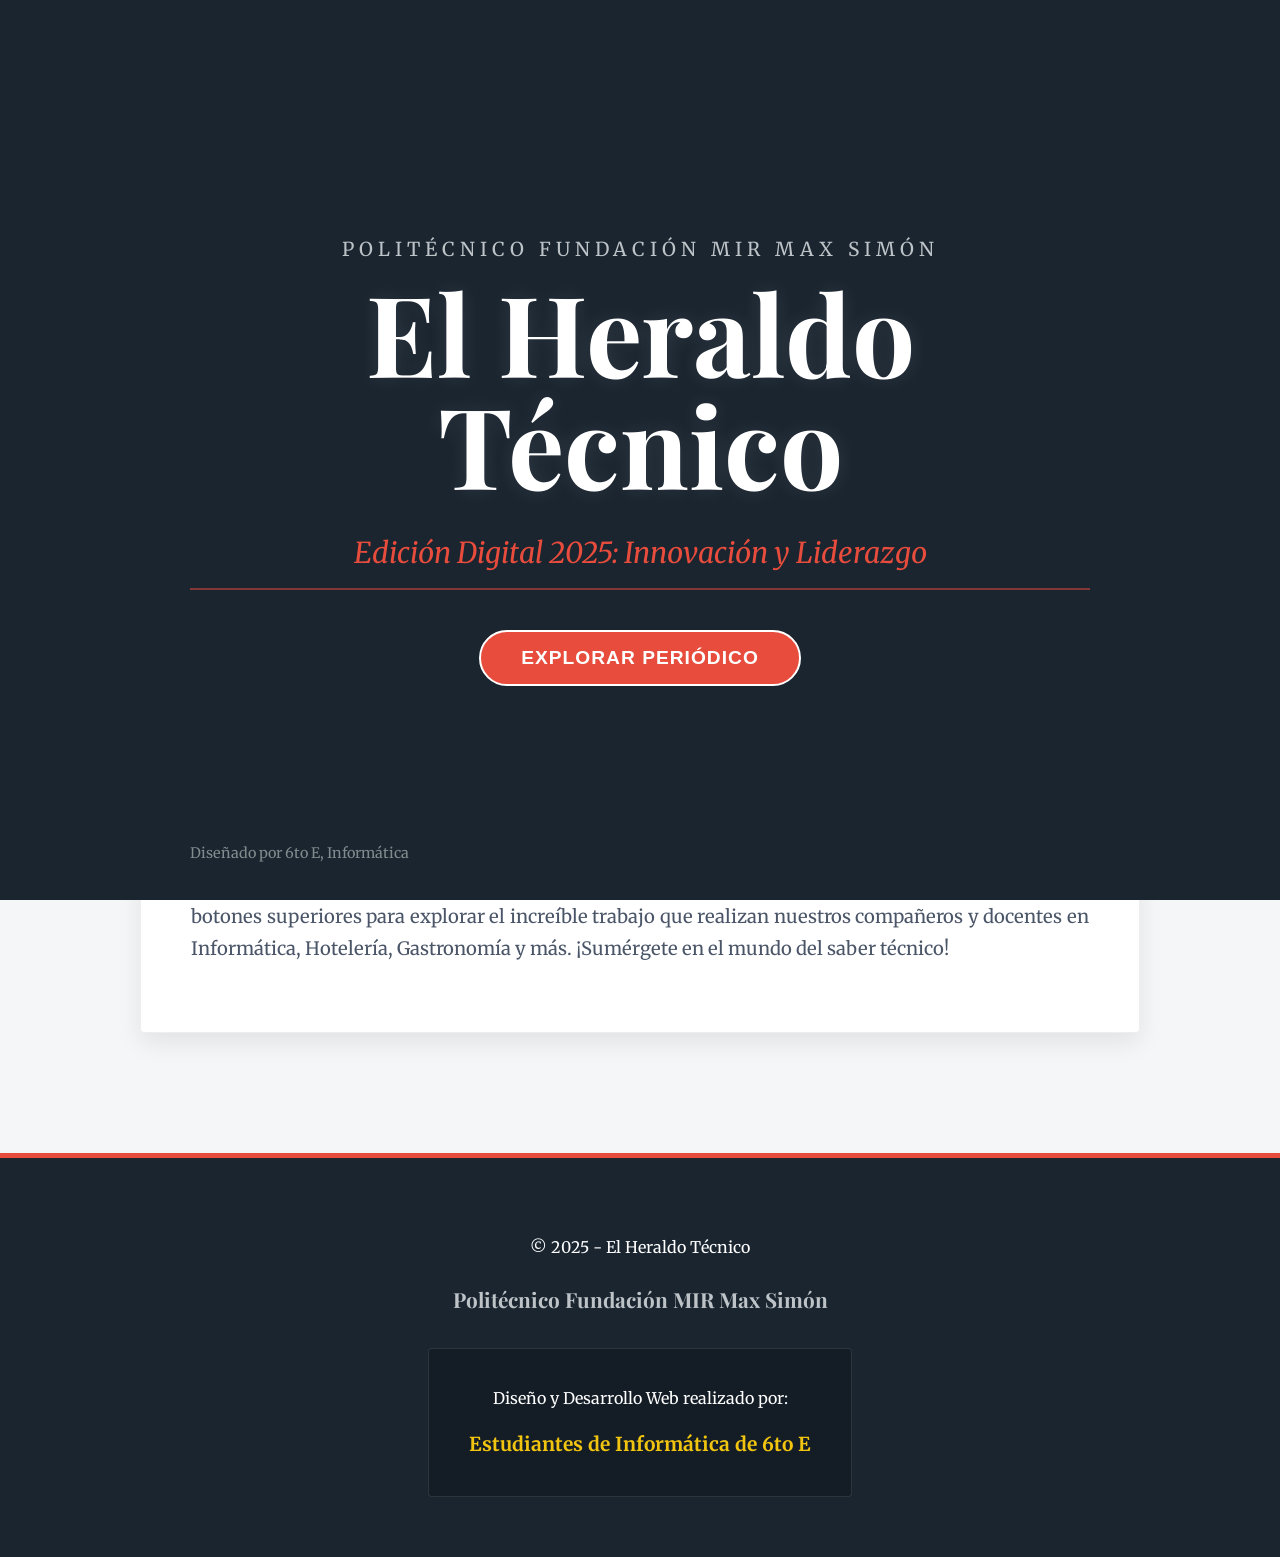
==== index.html @ fc4c885f "Add files via upload" ====
<!DOCTYPE html>
<html lang="es">
<head>
    <meta charset="UTF-8">
    <meta name="viewport" content="width=device-width, initial-scale=1.0">
    <title>El Heraldo Técnico - Politécnico Fundación MIR Max Simón</title>
    <link rel="stylesheet" href="style.css">
    <link href="https://fonts.googleapis.com/css2?family=Merriweather:wght@300;400;700&family=Playfair+Display:wght@400;700;900&display=swap" rel="stylesheet">
</head>
<body>

    <div id="splash-screen">
        <div class="splash-content">
            <p class="splash-pretitle">Politécnico Fundación MIR Max Simón</p>
            <h1 class="splash-title">El Heraldo Técnico</h1>
            <p class="splash-subtitle">Edición Digital 2025: Innovación y Liderazgo</p>
            <button id="enter-button" class="splash-button">Explorar Periódico</button>
            <p class="splash-footer">Diseñado por 6to E, Informática</p>
        </div>
    </div>

    <header class="main-header">
        <div class="header-top-line">
            <span>Edición Digital 2025</span>
            <span>Santo Domingo, R.D.</span>
        </div>
        <h1>El Heraldo Técnico</h1>
        <p class="sub-header">La Voz del Politécnico Fundación MIR Max Simón</p>
        <div class="header-bottom-line"></div>
    </header>

    <nav class="main-nav">
        <div class="nav-container">
            <button class="nav-button active" data-target="inicio">Inicio</button>
            <button class="nav-button" data-target="informatica">Informática</button>
            <button class="nav-button" data-target="hoteleria">Hotelería</button>
            <button class="nav-button" data-target="gastronomia">Gastronomía</button>
            <button class="nav-button" data-target="agropecuaria">Agropecuaria</button>
            <button class="nav-button" data-target="mecanica">Mecánica</button>
            <button class="nav-button" data-target="enfermeria">Enfermería</button>
            <button class="nav-button highlight" data-target="reportajes">Reportajes LE</button>
            <button class="nav-button highlight" data-target="pi-snake">Día Pi Snake 🐍</button>
            <button class="nav-button highlight" data-target="promo">Promo ASTHERM</button>
        </div>
    </nav>

    <main class="content-area">

        <section id="inicio" class="content-section active">
            <div class="hero-banner">
                <h2>Bienvenidos a la Nueva Era Digital</h2>
            </div>
            <article class="main-article">
                <div class="news-card">
                    <p class="lead-text">¡Les damos la más cordial bienvenida a "El Heraldo Técnico"! Este espacio digital nace con el propósito de informar, conectar y celebrar los logros de todas las áreas técnicas del <strong>Politécnico Fundación MIR Max Simón</strong>.</p>
                    <p>Aquí encontrarás las últimas noticias, proyectos innovadores y eventos destacados. Navega usando los botones superiores para explorar el increíble trabajo que realizan nuestros compañeros y docentes en Informática, Hotelería, Gastronomía y más. ¡Sumérgete en el mundo del saber técnico!</p>
                </div>
            </article>
        </section>

        <section id="informatica" class="content-section">
            <h2 class="section-title">💻 Informática: Innovación Académica</h2>
            <article class="news-card">
                <h3>Estudiantes de 6to lanzan Plataforma Revolucionaria de Horarios</h3>
                <p>Con gran orgullo, anunciamos el lanzamiento oficial de una innovadora plataforma web interactiva, desarrollada íntegramente por nuestros talentosos estudiantes de 6to año del área de Informática. Esta solución digital está diseñada para optimizar la gestión y selección de los 26 horarios disponibles para los niveles de 1ro a 6to de bachillerato.</p>
                
                <div class="highlight-box">
                    <p>La plataforma ofrece una interfaz intuitiva que permite a la comunidad educativa navegar, consultar y administrar eficientemente los diferentes esquemas horarios.</p>
                </div>

                <div class="qr-container">
                    <p><strong>¡Escanea para acceder!</strong></p>
                    <img src="QR horario.png" alt="Código QR para la plataforma de horarios">
                    <p><small>Acceso directo a la Web App</small></p>
                </div>
                <p class="author-note">Felicitamos a todos los involucrados por su dedicación y por llevar la innovación tecnológica al servicio de nuestra escuela.</p>
            </article>
        </section>

        <section id="hoteleria" class="content-section">
            <h2 class="section-title">🏨 Hotelería y Turismo</h2>
            <article class="news-card">
                <h3>Gran Alianza: Hotelería y Gastronomía Preparan Evento Conjunto</h3>
                <p>El área de Hotelería ha anunciado que estarán encabezando una importante actividad en colaboración con el departamento de Gastronomía. Este evento, diseñado para demostrar la excelencia en el servicio y el arte culinario, se llevará a cabo próximamente en las instalaciones de nuestro <strong>Politécnico Fundación MIR Max Simón</strong>.</p>
                <p>Los estudiantes de Hotelería se encargarán de todo el protocolo, montaje y servicio de mesa, aplicando los estándares internacionales aprendidos en clase, mientras que sus compañeros de Gastronomía elaborarán el menú. Esta sinergia entre áreas técnicas promete ser una experiencia inolvidable.</p>
            </article>
        </section>

        <section id="gastronomia" class="content-section">
            <h2 class="section-title">🍲 Gastronomía</h2>
            <article class="news-card">
                <h3>Festival de Sabores: Un Viaje por la Cocina Criolla</h3>
                <p>El área de Gastronomía cerró el mes con su aclamado "Festival de Sabores". Los estudiantes presentaron una degustación de platos criollos con técnicas de alta cocina. El evento fue un éxito rotundo, con la asistencia de padres, personal docente e invitados especiales de la industria restaurantera.</p>
            </article>
        </section>

        <section id="agropecuaria" class="content-section">
            <h2 class="section-title">🚜 Agropecuaria</h2>
            <article class="news-card">
                <h3>Proyecto de Siembra Sostenible: El Hoyo de 16 Pies</h3>
                <p>Hace unas semanas, los estudiantes de Agropecuaria, bajo la guía del maestro Rodolfo, se embarcaron en un ambicioso proyecto de siembra. La iniciativa consistió en la excavación de un hoyo de unos impresionantes 16 pies de profundidad destinado a la siembra de guineos.</p>
                <p>Este método busca optimizar el uso del suelo y los nutrientes. Los estudiantes aportaron cepas de plátano y una gran cantidad de residuos orgánicos, que servirán como fertilizante natural de alta calidad. Esta técnica promueve el reciclaje de materia orgánica y asegura alimentos más saludables.</p>
                
                <div class="video-gallery" style="margin-top: 30px;">
                    <h4>🎥 Trabajo en Campo</h4>
                    <div class="video-grid" style="grid-template-columns: 1fr;">
                        <div class="video-item">
                            <p>Proceso de Excavación y Preparación</p>
                            <video src="agro.mp4" controls preload="metadata"></video>
                        </div>
                    </div>
                </div>
            </article>
        </section>

        <section id="mecanica" class="content-section">
            <h2 class="section-title">🔧 Mecánica Automotriz</h2>
            <article class="news-card">
                <h3>Taller Práctico: Reparación y Encendido de Motor de Camioneta</h3>
                <p class="lead-text">Los estudiantes del área de Mecánica Automotriz recibieron una instrucción práctica intensiva sobre la **reparación y el encendido** de un motor de camioneta. Esta actividad fundamental se llevó a cabo bajo la dirección del **Maestro Daniel**, el maestro oficial del área de Mecánica.</p>
                <p>La clase se centró en el diagnóstico de fallas, el proceso de desmontaje de componentes clave y, finalmente, el reensamblaje y la puesta en marcha del motor. Esta experiencia en un vehículo real proporciona a los alumnos habilidades esenciales y conocimientos directos que complementan su formación técnica.</p>
            </article>
            <article class="news-card" style="margin-top: 30px;">
                <h3>Proyecto "Go-Kart Eléctrico": Innovación en Marcha</h3>
                <p>El equipo de Mecánica también sigue trabajando en el emocionante proyecto de la conversión de un chasis de go-kart tradicional a un vehículo 100% eléctrico, preparándose para la próxima feria de ciencias.</p>
            </article>
        </section>

        <section id="enfermeria" class="content-section">
            <h2 class="section-title">🩺 Enfermería: Tecnología y Salud</h2>
            <article class="news-card">
                <h3>Llegan Nuevos Equipos Médicos al Politécnico</h3>
                <p>El <strong>Politécnico Fundación MIR Max Simón</strong> continúa a la vanguardia en educación técnica. Hace apenas dos semanas, nuestra institución recibió un importante lote de nuevos equipos médicos destinados al laboratorio de Enfermería. Esta adquisición representa un salto de calidad significativo para las prácticas clínicas de los estudiantes.</p>
                <p>Entre los nuevos insumos se destacan simuladores de pacientes de última generación, instrumental quirúrgico renovado y dispositivos de monitoreo digital. "Contar con esta tecnología nos permite simular escenarios reales de emergencia", expresaron docentes del área.</p>
            </article>
        </section>

        <section id="reportajes" class="content-section">
            <h2 class="section-title">✍️ Reportajes Especiales y Proyectos LE</h2>
            
            <p class="lead-text" style="text-align: center; margin-bottom: 40px; color: var(--accent-color);">
                Esta sección de reportajes y proyectos fue dirigida por la **Maestra Viviana Aponte** para el área de Lengua Española.
            </p>

            <div class="grid-container">
                <article class="reportaje-card">
                    <span class="tag">6TO - Ciberseguridad</span>
                    <h3>El cibercrimen en RD: Amenaza invisible</h3>
                    <p class="meta">Por: Samuel Ernesto Rosario Guerrero | 6to E</p>
                    <a href="reportaje samuel.pdf" target="_blank" class="pdf-link-btn">Ver Reportaje Completo (PDF)</a>
                    <p>Cada día más dominicanos son víctimas de ataques digitales que vulneran su privacidad y sus finanzas. En una madrugada cualquiera, los servidores de una empresa financiera fueron atacados...</p>
                </article>

                <article class="reportaje-card">
                    <span class="tag">6TO - Sociedad</span>
                    <h3>Riesgos del Internet en República Dominicana</h3>
                    <p class="meta">Por: Jery Ismael Caba N. | 6to E Info</p>
                    <a href="reportaje Jery.pdf" target="_blank" class="pdf-link-btn">Ver Reportaje Completo (PDF)</a>
                    <p>El uso del internet en el país ha crecido, y con él, los riesgos. El cibercrimen consiste en delitos cometidos a través de redes, como el robo de contraseñas o estafas...</p>
                </article>

                <article class="reportaje-card">
                    <span class="tag">6TO - Actualidad</span>
                    <h3>Amenaza Invisible que Crece Cada Día</h3>
                    <p class="meta">Por: Aran Alejandro Peñuelas Peñaloza | 6to E</p>
                    <a href="reportaje Aran.pdf" target="_blank" class="pdf-link-btn">Ver Reportaje Completo (PDF)</a>
                    <p>En los últimos años, hemos experimentado un crecimiento acelerado en el uso de tecnologías. Sin embargo, este avance ha traído un aumento alarmante del cibercrimen...</p>
                </article>

                <article class="reportaje-card">
                    <span class="tag">6TO - Tecnología</span>
                    <h3>El Cibercrimen: Una Amenaza Global</h3>
                    <p class="meta">Por: Reybel G. Beras Rodriguez | 6to E Info</p>
                    <a href="reportaje Reybel.pdf" target="_blank" class="pdf-link-btn">Ver Reportaje Completo (PDF)</a>
                    <p>El cibercrimen es una de las amenazas más grandes de la era digital. Abarca actividades ilegales como robos de datos y fraudes financieros...</p>
                </article>
            </div>

            <article class="news-card reportaje-section-card" style="margin-top: 50px;">
                <span class="tag" style="background-color: var(--accent-color);">4TO SECUNDARIA - ALFABETIZACIÓN DIGITAL</span>
                <h3>¡4to de Secundaria Toma el Escenario con Instructivos para usar Apps!</h3>
                <p class="meta" style="border-bottom: 1px solid #ddd; padding-bottom: 15px;">Cierre de secuencia didáctica | Noviembre 2025</p>
                
                <p class="lead-text">Los talentosos alumnos de 4to de Secundaria han puesto el listón muy alto con la presentación de sus innovadores **Instructivos Digitales**, una actividad que sirvió como brillante cierre de la primera secuencia didáctica del año escolar. Esta exhibición, realizada a finales de octubre, transformó la teoría en práctica al desafiar a los estudiantes a convertirse en expertos y comunicadores digitales.</p>

                <div class="highlight-box">
                    <p><strong>Creatividad y Competencia Comunicativa en Pleno Esplendor.</strong> El proyecto, denominado "¡De Alumnos para el Mundo Digital!", destacó por la gran creatividad en el uso de formatos y el lenguaje fresco y accesible de los jóvenes.</p>
                </div>

                <p>La iniciativa ha generado gran entusiasmo en la comunidad educativa, consolidando a nuestros alumnos de 4to como futuros innovadores y líderes en la alfabetización digital, dejando claro que el aprendizaje en el aula tiene un impacto directo y práctico en el mundo conectado de hoy.</p>

                <div class="image-gallery">
                    <h4>📸 Evidencia Gráfica del Proyecto</h4>
                    <div class="gallery-grid">
                        <img src="lengua española 1.jpg" alt="Estudiantes de 4to de Secundaria presentando sus instructivos digitales de aplicaciones." class="gallery-image">
                        <img src="lengua española 2.jpg" alt="Detalle de las exposiciones de los alumnos de 4to de Secundaria." class="gallery-image">
                    </div>
                </div>
            </article>

        </section>

        <section id="pi-snake" class="content-section">
            <h2 class="section-title">🐍 Día Especial: La Serpiente de Pi</h2>
            <article class="news-card">
                <h3>¡Celebramos el Conocimiento Matemático con Diversión!</h3>
                <p class="lead-text">Esta sección está dedicada al famoso juego "Pi Snake", una actividad que fusiona la diversión clásica de la serpiente con el desafío de la constante matemática Pi (π).</p>

                <div class="highlight-box">
                    <p>El juego **Pi Snake** fue creado y desarrollado por los estudiantes de **6to E de Informática** el año pasado, cuando cursaban **5to E**. Lo presentaron como proyecto especial para la celebración del **Día del Pi (3.14)**, bajo la guía del **Maestro Ángel Donays**.</p>
                </div>
                
                <div style="text-align: center; margin-top: 30px;">
                    <a href="Snake.pi.html" class="pi-snake-launch-btn">
                        Jugar Pi Snake Ahora 🕹️
                    </a>
                    <p><small>Haz click para ir a la pantalla del juego.</small></p>
                </div>
            </article>
        </section>


        <section id="promo" class="content-section">
            <h2 class="section-title">🎓 Promo ASTHERM 2025-2026</h2>
            <article class="news-card promo-card">
                <div class="promo-header">
                    <h3>¡Lanzamiento Oficial!</h3>
                    <p>Viernes 7 de noviembre</p>
                </div>
                
                <p>El <strong>Politécnico Fundación MIR Max Simón</strong> vibró con el espectacular lanzamiento de la promoción 2025-2026, bautizada con el nombre de <strong>ASTHERM</strong>. Fue un evento inolvidable donde todos los estudiantes de sexto grado unieron fuerzas.</p>
                
                <div class="dato-curioso">
                    <strong>💡 Dato Curioso:</strong> El nombre "ASTHERM" es un homenaje a la querida maestra Esther. Las letras 'STHER' dentro del nombre pertenecen a ella.
                </div>
                
                <div class="video-gallery">
                    <h4>🎥 Galería del Evento</h4>
                    <div class="video-grid">
                        <div class="video-item">
                            <p>Coreografía Grupal</p>
                            <video src="Promo video 1.mp4" controls preload="metadata"></video>
                        </div>
                        <div class="video-item">
                            <p>Presentación en Tarima</p>
                            <video src="video promo 2.mp4" controls preload="metadata"></video>
                        </div>
                        <div class="video-item">
                            <p>Show de Apertura</p>
                            <video src="video promo 3.mp4" controls preload="metadata"></video>
                        </div>
                    </div>
                </div>
            </article>
        </section>

    </main>

    <footer class="main-footer">
        <div class="footer-content">
            <p>&copy; 2025 - El Heraldo Técnico</p>
            <p class="school-name">Politécnico Fundación MIR Max Simón</p>
            <div class="credits-box">
                <p>Diseño y Desarrollo Web realizado por:</p>
                <p><strong>Estudiantes de Informática de 6to E</strong></p>
            </div>
        </div>
    </footer>

    <script src="script.js"></script>
</body>
</html>
---- style.css ----
/* --- VARIABLES DE DISEÑO --- */
:root {
    --primary-color: #1a2530; /* Azul oscuro académico (Fondo Nav) */
    --hover-color: #e74c3c;   /* Rojo Vibrante para el Hover y Botones PDF */
    --accent-color: #c0392b;  /* Rojo ladrillo elegante (Bordes/Detalles) */
    --bg-color: #f4f6f7;      /* Gris muy claro (neutro) */
    --paper-color: #ffffff;   /* Blanco puro para las cartas */
    --text-color: #2c3e50;    /* Gris oscuro para texto */
    --font-title: 'Playfair Display', serif;
    --font-body: 'Merriweather', serif;
}

/* --- ESTILOS GENERALES --- */
body {
    font-family: var(--font-body);
    background-color: var(--bg-color);
    color: var(--text-color);
    margin: 0;
    padding: 0;
    line-height: 1.7;
    overflow-x: hidden; 
}

/* ========================================= */
/* --- SPLASH SCREEN --- */
/* ========================================= */
#splash-screen {
    position: fixed;
    top: 0;
    left: 0;
    width: 100%;
    height: 100%;
    background-color: var(--primary-color); 
    color: white;
    z-index: 9999; 
    display: flex;
    justify-content: center;
    align-items: center;
    text-align: center;
    opacity: 1;
    transition: opacity 0.8s ease-in-out; 
}

.splash-content {
    animation: fadeScaleIn 1.5s cubic-bezier(0.25, 0.46, 0.45, 0.94) both;
    padding: 20px;
    max-width: 900px;
}

.splash-pretitle {
    font-size: 1.2em;
    letter-spacing: 5px;
    text-transform: uppercase;
    color: #bdc3c7; 
    margin-bottom: 5px;
}

.splash-title {
    font-family: var(--font-title);
    font-size: 7em; 
    margin: 10px 0;
    line-height: 1;
    text-shadow: 0 0 20px rgba(255, 255, 255, 0.1);
}

.splash-subtitle {
    font-family: var(--font-body);
    font-size: 1.8em;
    font-style: italic;
    color: var(--hover-color); 
    margin-bottom: 40px;
    border-bottom: 2px solid rgba(231, 76, 60, 0.5);
    padding-bottom: 10px;
}

.splash-button {
    background-color: var(--hover-color);
    color: white;
    border: 2px solid white;
    padding: 15px 40px;
    font-size: 1.2em;
    font-weight: bold;
    text-transform: uppercase;
    cursor: pointer;
    border-radius: 50px; 
    transition: all 0.4s ease;
    letter-spacing: 1px;
}

.splash-button:hover {
    background-color: white;
    color: var(--primary-color);
    border-color: var(--hover-color);
    transform: translateY(-5px) scale(1.05);
    box-shadow: 0 10px 20px rgba(0,0,0,0.5);
}

.splash-footer {
    position: absolute;
    bottom: 20px;
    font-size: 0.9em;
    color: #7f8c8d;
}
/* ========================================= */
/* --- FIN SPLASH SCREEN --- */
/* ========================================= */


/* --- ENCABEZADO TIPO PERIÓDICO --- */
.main-header {
    background-color: var(--paper-color);
    text-align: center;
    padding: 40px 20px 20px;
    border-bottom: 1px solid #d5d8dc;
    box-shadow: 0 2px 10px rgba(0,0,0,0.05);
    position: relative;
    z-index: 10;
}

.header-top-line {
    font-family: sans-serif;
    font-size: 0.85em;
    color: #7f8c8d;
    text-transform: uppercase;
    letter-spacing: 2px;
    border-bottom: 1px solid #eee;
    padding-bottom: 10px;
    margin-bottom: 20px;
    display: flex;
    justify-content: space-between;
    max-width: 900px;
    margin-left: auto;
    margin-right: auto;
}

.main-header h1 {
    font-family: var(--font-title);
    font-size: 4.5em;
    margin: 0;
    color: var(--primary-color);
    line-height: 1;
    text-transform: uppercase;
    letter-spacing: -1px;
}

.sub-header {
    font-style: italic;
    color: #555;
    margin-top: 10px;
    font-size: 1.2em;
}

.header-bottom-line {
    margin-top: 20px;
    border-bottom: 4px double var(--primary-color);
    max-width: 1000px;
    margin-left: auto;
    margin-right: auto;
}

/* --- NAVEGACIÓN MEJORADA (Hover de alta calidad) --- */
.main-nav {
    background-color: var(--primary-color);
    position: sticky;
    top: 0;
    z-index: 100;
    box-shadow: 0 4px 15px rgba(0,0,0,0.3);
}

.nav-container {
    display: flex;
    justify-content: center;
    flex-wrap: wrap;
    max-width: 1200px;
    margin: 0 auto;
}

/* Botones con Nueva Animación */
.nav-button {
    background: none;
    border: none;
    color: #ecf0f1;
    padding: 15px 20px;
    font-family: sans-serif;
    font-weight: 600;
    font-size: 0.95em;
    text-transform: uppercase;
    cursor: pointer;
    text-decoration: none; 
    display: flex; 
    align-items: center; 
    transition: all 0.4s cubic-bezier(0.175, 0.885, 0.32, 1.275);
    position: relative;
}

/* Efecto HOVER (Cuando pasas el mouse) */
.nav-button:hover {
    background-color: var(--hover-color); 
    color: #fff;
    transform: translateY(-3px) scale(1.05); 
    box-shadow: 0 5px 15px rgba(231, 76, 60, 0.4); 
    z-index: 2;
}

/* Estado Activo */
.nav-button.active {
    background-color: rgba(255, 255, 255, 0.15);
    border-bottom: 3px solid var(--hover-color);
}

.nav-button.highlight {
    background-color: var(--accent-color);
}
.nav-button.highlight:hover {
    background-color: #ff5733; 
}

/* Botón de Lanzamiento del Juego dentro de la sección Pi Snake */
.pi-snake-launch-btn {
    display: inline-block;
    padding: 15px 30px;
    background-color: #2ecc71; /* Verde esmeralda */
    color: white;
    font-weight: bold;
    font-size: 1.5em;
    text-decoration: none;
    border-radius: 50px;
    transition: all 0.3s ease;
    box-shadow: 0 8px 15px rgba(46, 204, 113, 0.4);
    text-transform: uppercase;
}
.pi-snake-launch-btn:hover {
    background-color: #27ae60;
    transform: translateY(-3px) scale(1.02);
    box-shadow: 0 12px 20px rgba(46, 204, 113, 0.6);
}


/* --- CONTENIDO PRINCIPAL Y TRANSICIONES --- */
.content-area {
    max-width: 1000px;
    margin: 40px auto;
    padding: 0 20px;
    min-height: 60vh;
    overflow: hidden; 
}

.content-section {
    display: none;
}

.content-section.active {
    display: block;
}

/* ANIMACIÓN 1: El Título entra desde la izquierda */
@keyframes slideInLeft {
    from { 
        opacity: 0; 
        transform: translateX(-50px); 
    }
    to { 
        opacity: 1; 
        transform: translateX(0); 
    }
}
.content-section.active h2 {
    animation: slideInLeft 0.8s cubic-bezier(0.23, 1, 0.32, 1) both;
}

/* ANIMACIÓN 2: La tarjeta entra desde abajo con rebote y blur */
@keyframes slideInUpBlur {
    from { 
        opacity: 0; 
        transform: translateY(40px) scale(0.98);
        filter: blur(5px); 
    }
    to { 
        opacity: 1; 
        transform: translateY(0) scale(1);
        filter: blur(0); 
    }
}
.content-section.active article, 
.content-section.active .grid-container {
    animation: slideInUpBlur 0.8s cubic-bezier(0.23, 1, 0.32, 1) 0.2s both; /* 0.2s de retraso */
}

/* Hero Banner (Solo Inicio) */
@keyframes fadeInScale {
    from { opacity: 0; transform: scale(0.95); }
    to { opacity: 1; transform: scale(1); }
}
.hero-banner {
    background: linear-gradient(rgba(26, 37, 48, 0.8), rgba(26, 37, 48, 0.8)), url('https://images.unsplash.com/photo-1523050854058-8df90110c9f1?ixlib=rb-1.2.1&auto=format&fit=crop&w=1350&q=80');
    background-size: cover;
    background-position: center;
    color: white;
    padding: 80px 20px;
    text-align: center;
    border-radius: 8px;
    margin-bottom: 30px;
    box-shadow: 0 15px 30px rgba(0,0,0,0.3);
    animation: fadeInScale 1s ease-out both;
}

.hero-banner h2 {
    font-family: var(--font-title);
    font-size: 3.5em;
    margin: 0;
    text-shadow: 2px 2px 4px rgba(0,0,0,0.5);
}

/* Títulos de Sección */
.section-title {
    font-family: var(--font-title);
    font-size: 2.8em;
    color: var(--primary-color);
    border-left: 6px solid var(--hover-color);
    padding-left: 20px;
    margin-bottom: 30px;
}

/* --- TARJETAS DE NOTICIAS --- */
.news-card {
    background-color: var(--paper-color);
    padding: 50px;
    border-radius: 4px;
    box-shadow: 0 10px 25px rgba(0,0,0,0.08); 
    border: 1px solid #eee;
    margin-bottom: 40px;
    transition: transform 0.3s ease;
}

.news-card:hover {
    transform: translateY(-2px); 
}

.news-card h3 {
    font-family: var(--font-title);
    font-size: 2.2em;
    margin-top: 0;
    color: #2c3e50;
}

.news-card p {
    text-align: justify;
    font-size: 1.15em;
    color: #4a5568;
}
.news-card p.lead-text {
    font-size: 1.25em;
    font-weight: 700;
    color: var(--primary-color);
}

/* Cajas destacadas */
.highlight-box {
    background-color: #fdf2e9; 
    border-left: 4px solid var(--hover-color);
    padding: 20px;
    margin: 25px 0;
    font-style: italic;
    font-size: 1.1em;
}

/* QR Container */
.qr-container {
    text-align: center;
    background: #fff;
    border: 2px dashed var(--primary-color);
    padding: 20px;
    max-width: 300px;
    margin: 30px auto;
    border-radius: 10px;
    transition: transform 0.3s;
}
.qr-container:hover {
    transform: scale(1.02);
}
.qr-container img {
    max-width: 100%;
    height: auto;
}

/* --- ESTILOS PARA REPORTAJES (GRID) --- */
.grid-container {
    display: grid;
    grid-template-columns: repeat(auto-fit, minmax(300px, 1fr));
    gap: 30px;
}

.reportaje-card {
    background: var(--paper-color);
    padding: 30px;
    border-top: 5px solid var(--hover-color);
    box-shadow: 0 5px 15px rgba(0,0,0,0.05);
    transition: all 0.3s cubic-bezier(0.25, 0.8, 0.25, 1);
    border-radius: 4px;
}

.reportaje-card:hover {
    transform: translateY(-10px); 
    box-shadow: 0 15px 30px rgba(0,0,0,0.15);
}

.tag {
    background-color: var(--primary-color);
    color: #fff;
    padding: 5px 10px;
    font-size: 0.7em;
    text-transform: uppercase;
    font-weight: bold;
    border-radius: 3px;
    letter-spacing: 1px;
}

.reportaje-card h3 {
    font-family: var(--font-title);
    margin: 20px 0 10px;
    font-size: 1.5em;
    line-height: 1.3;
}

.meta {
    font-size: 0.9em;
    color: #7f8c8d;
    font-style: italic;
    margin-bottom: 5px; 
    padding-bottom: 0;
}

/* Botón/Enlace de PDF */
.pdf-link-btn {
    display: block; 
    text-align: center;
    text-decoration: none; 
    background-color: var(--hover-color); 
    color: white;
    padding: 12px 15px;
    margin-top: 15px;
    margin-bottom: 15px;
    border-radius: 4px;
    font-weight: bold;
    text-transform: uppercase;
    font-size: 0.85em;
    letter-spacing: 0.5px;
    transition: all 0.3s ease-in-out;
    box-shadow: 0 4px 6px rgba(0, 0, 0, 0.1);
}

.pdf-link-btn:hover {
    background-color: #ff5733; 
    transform: translateY(-2px) scale(1.01);
    box-shadow: 0 6px 12px rgba(231, 76, 60, 0.5); 
}


.read-more-btn {
    display: none; 
}

/* --- GALERÍA DE IMÁGENES DENTRO DEL ARTÍCULO (4TO SECUNDARIA) --- */
.image-gallery {
    margin-top: 40px;
    border-top: 1px solid #ddd;
    padding-top: 20px;
}
.image-gallery h4 {
    font-family: var(--font-title);
    font-size: 1.8em;
    margin-bottom: 20px;
}
.gallery-grid {
    display: grid;
    grid-template-columns: repeat(auto-fit, minmax(min(100%, 250px), 1fr));
    gap: 20px;
}
.gallery-image {
    width: 100%;
    height: auto;
    border-radius: 4px;
    box-shadow: 0 4px 8px rgba(0, 0, 0, 0.1);
    transition: transform 0.3s ease;
    object-fit: cover; 
}
.gallery-image:hover {
    transform: scale(1.05);
}


/* --- ESTILOS PARA LA PROMO --- */
.promo-card {
    border-top: 5px solid #f1c40f; 
}

.promo-header {
    text-align: center;
    margin-bottom: 30px;
    background: #f9f9f9;
    padding: 20px;
    border-radius: 8px;
}

.dato-curioso {
    background-color: #fff9c4;
    padding: 20px;
    border-left: 5px solid #fbc02d;
    border-radius: 0 8px 8px 0;
    margin: 20px 0;
    color: #5d4037;
}

/* Video Styles */
.video-gallery {
    margin-top: 40px;
    border-top: 1px solid #ddd;
    padding-top: 20px;
}
.video-gallery h4 {
    font-family: var(--font-title);
    font-size: 1.8em;
    margin-bottom: 20px;
}
.video-grid {
    display: grid;
    grid-template-columns: repeat(auto-fit, minmax(280px, 1fr));
    gap: 25px;
    margin-top: 20px;
}
.video-item {
    background: #000;
    border-radius: 8px;
    overflow: hidden;
    box-shadow: 0 5px 15px rgba(0,0,0,0.2);
    transition: transform 0.3s;
}
.video-item:hover {
    transform: scale(1.02);
}
.video-item p {
    color: #fff;
    background: #333;
    margin: 0;
    padding: 12px;
    text-align: center;
    font-size: 0.9em;
    font-weight: bold;
    letter-spacing: 0.5px;
}
.video-item video {
    width: 100%;
    display: block;
}

/* --- PIE DE PÁGINA (CRÉDITOS) --- */
.main-footer {
    background-color: var(--primary-color);
    color: #fff;
    padding: 60px 20px;
    margin-top: 80px;
    text-align: center;
    border-top: 5px solid var(--hover-color);
}

.school-name {
    font-size: 1.3em;
    font-weight: bold;
    margin-bottom: 30px !important;
    color: #bdc3c7;
    font-family: var(--font-title);
}

.credits-box {
    border: 1px solid rgba(255,255,255,0.1);
    background: rgba(0,0,0,0.2);
    display: inline-block;
    padding: 20px 40px;
    border-radius: 4px;
}

.credits-box strong {
    color: #f1c40f; 
    font-size: 1.2em;
    display: block;
    margin-top: 5px;
}
/* --- FIN KEYFRAMES (LAS ANIMACIONES) --- */

/* Responsividad */
@media (max-width: 768px) {
    /* Ajustes para el Splash Screen en móvil */
    .splash-title {
        font-size: 4em;
    }
    .splash-subtitle {
        font-size: 1.4em;
    }

    /* Ajustes de página principal */
    .main-header h1 { font-size: 2.5em; }
    .nav-container { flex-direction: column; }
    .nav-button { width: 100%; border-bottom: 1px solid rgba(255,255,255,0.1); }
    .news-card { padding: 25px; }
    .header-top-line { flex-direction: column; gap: 5px; }
    
    /* Para el móvil, hacemos los botones de juego más visibles */
    .pi-snake-launch-btn {
        font-size: 1.2em;
        padding: 12px 25px;
    }
}
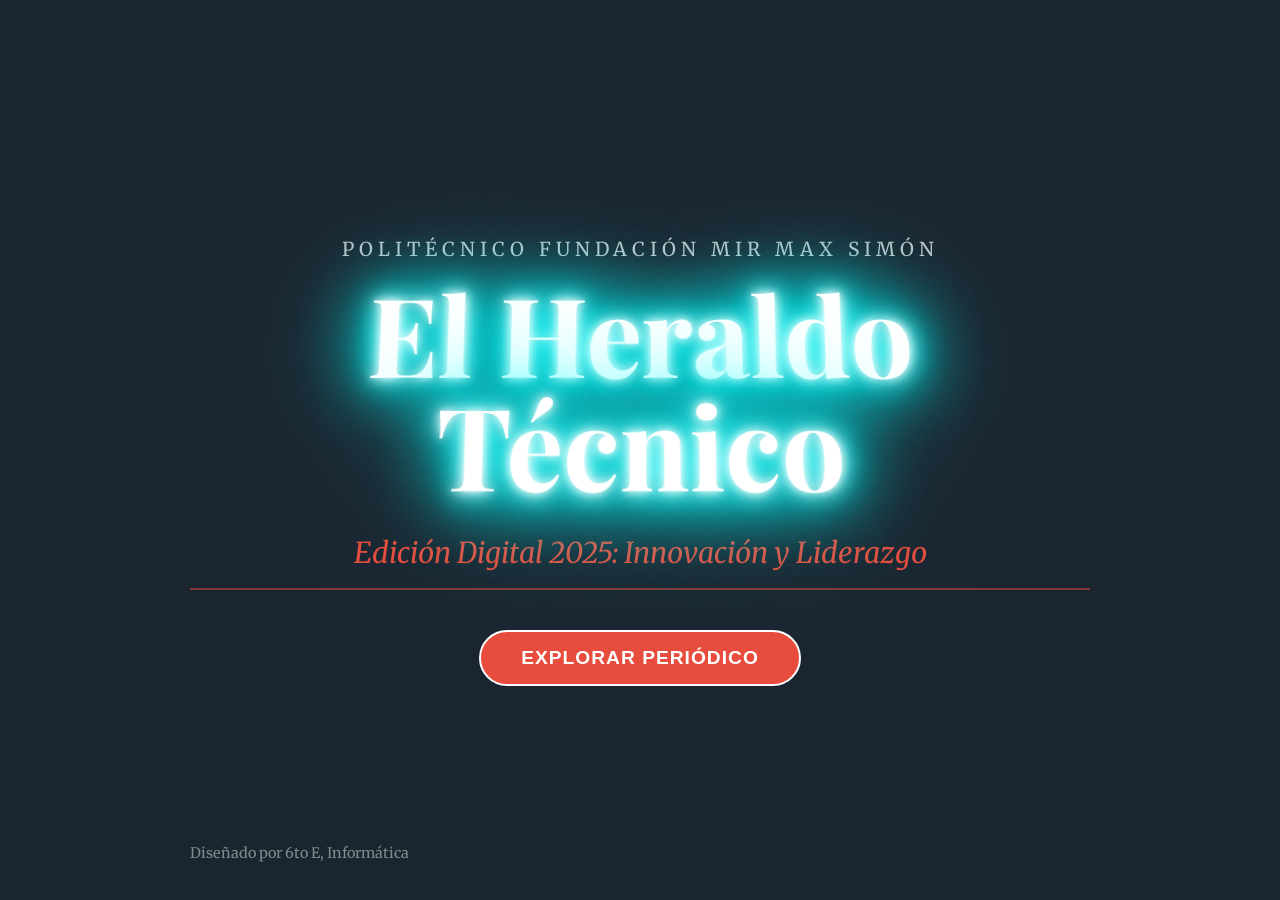
==== commit 756574b9: "Add files via upload" ====
--- a/index.html
+++ b/index.html
@@ -12,8 +12,7 @@
     <div id="splash-screen">
         <div class="splash-content">
             <p class="splash-pretitle">Politécnico Fundación MIR Max Simón</p>
-            <h1 class="splash-title">El Heraldo Técnico</h1>
-            <p class="splash-subtitle">Edición Digital 2025: Innovación y Liderazgo</p>
+            <h1 class="splash-title neon-3d">El Heraldo Técnico</h1> <p class="splash-subtitle">Edición Digital 2025: Innovación y Liderazgo</p>
             <button id="enter-button" class="splash-button">Explorar Periódico</button>
             <p class="splash-footer">Diseñado por 6to E, Informática</p>
         </div>
@@ -44,6 +43,12 @@
         </div>
     </nav>
 
+    <div id="floating-nav-container">
+        <button id="nav-toggle-button">☰</button>
+        <div id="floating-nav-buttons">
+            </div>
+        <button id="dark-mode-toggle" title="Modo Oscuro/Claro">☀️</button>
+    </div>
     <main class="content-area">
 
         <section id="inicio" class="content-section active">
@@ -87,10 +92,16 @@
         </section>
 
         <section id="gastronomia" class="content-section">
-            <h2 class="section-title">🍲 Gastronomía</h2>
-            <article class="news-card">
-                <h3>Festival de Sabores: Un Viaje por la Cocina Criolla</h3>
-                <p>El área de Gastronomía cerró el mes con su aclamado "Festival de Sabores". Los estudiantes presentaron una degustación de platos criollos con técnicas de alta cocina. El evento fue un éxito rotundo, con la asistencia de padres, personal docente e invitados especiales de la industria restaurantera.</p>
+            <h2 class="section-title">🍲 Gastronomía: Tradición y Sabor Dominicano</h2>
+            <article class="news-card">
+                <h3>El Gran Sancocho Navideño: Despedida con Sabor a República Dominicana</h3>
+                <p class="lead-text">Como es tradición en nuestro Politécnico, todos los años en el mes de **diciembre** se celebra una gran despedida para dar inicio a las vacaciones de Navidad, cuyo eje central es la cocina de platos típicos dominicanos, entre los que destaca nuestro delicioso **Sancocho**.</p>
+                
+                <div class="highlight-box">
+                    <p>Los estudiantes de **6to de Gastronomía** son los encargados principales de organizar y llevar a cabo esta actividad culinaria, preparando el festín bajo la supervisión experta de su maestro y **Chef Aníbal**.</p>
+                </div>
+
+                <p>Este evento no solo celebra la época festiva, sino que también sirve como una importante práctica profesional, demostrando las habilidades adquiridas en la elaboración de la gastronomía nacional a gran escala.</p>
             </article>
         </section>
 
@@ -119,10 +130,6 @@
                 <h3>Taller Práctico: Reparación y Encendido de Motor de Camioneta</h3>
                 <p class="lead-text">Los estudiantes del área de Mecánica Automotriz recibieron una instrucción práctica intensiva sobre la **reparación y el encendido** de un motor de camioneta. Esta actividad fundamental se llevó a cabo bajo la dirección del **Maestro Daniel**, el maestro oficial del área de Mecánica.</p>
                 <p>La clase se centró en el diagnóstico de fallas, el proceso de desmontaje de componentes clave y, finalmente, el reensamblaje y la puesta en marcha del motor. Esta experiencia en un vehículo real proporciona a los alumnos habilidades esenciales y conocimientos directos que complementan su formación técnica.</p>
-            </article>
-            <article class="news-card" style="margin-top: 30px;">
-                <h3>Proyecto "Go-Kart Eléctrico": Innovación en Marcha</h3>
-                <p>El equipo de Mecánica también sigue trabajando en el emocionante proyecto de la conversión de un chasis de go-kart tradicional a un vehículo 100% eléctrico, preparándose para la próxima feria de ciencias.</p>
             </article>
         </section>
 
@@ -210,6 +217,8 @@
                     <p>El juego **Pi Snake** fue creado y desarrollado por los estudiantes de **6to E de Informática** el año pasado, cuando cursaban **5to E**. Lo presentaron como proyecto especial para la celebración del **Día del Pi (3.14)**, bajo la guía del **Maestro Ángel Donays**.</p>
                 </div>
                 
+                <p>**Próximamente:** Aquí encontrarás noticias, fotografías e información sobre el evento que organizaremos en el Politécnico para celebrar el día del número Pi (3.14) y los ganadores de las competencias de memorización. ¡Vuelve pronto para ver la cobertura completa!</p>
+
                 <div style="text-align: center; margin-top: 30px;">
                     <a href="Snake.pi.html" class="pi-snake-launch-btn">
                         Jugar Pi Snake Ahora 🕹️
--- a/style.css
+++ b/style.css
@@ -1,16 +1,27 @@
 /* --- VARIABLES DE DISEÑO --- */
 :root {
-    --primary-color: #1a2530; /* Azul oscuro académico (Fondo Nav) */
+    /* Variables Base */
+    --primary-color: #1a2530; /* Azul oscuro académico (Fondo Nav / Modo Claro) */
     --hover-color: #e74c3c;   /* Rojo Vibrante para el Hover y Botones PDF */
     --accent-color: #c0392b;  /* Rojo ladrillo elegante (Bordes/Detalles) */
-    --bg-color: #f4f6f7;      /* Gris muy claro (neutro) */
+    --bg-color: #f4f6f7;      /* Gris muy claro (neutro) - Fondo Principal */
     --paper-color: #ffffff;   /* Blanco puro para las cartas */
     --text-color: #2c3e50;    /* Gris oscuro para texto */
     --font-title: 'Playfair Display', serif;
     --font-body: 'Merriweather', serif;
-}
-
-/* --- ESTILOS GENERALES --- */
+
+    /* Variables Modo OSCURO (NUEVO) */
+    --dark-bg-color: #121212;   /* Fondo muy oscuro */
+    --dark-paper-color: #1e1e1e; /* Color de tarjeta oscura */
+    --dark-text-color: #e0e0e0;  /* Texto claro */
+    --dark-primary-color: #bb86fc; /* Púrpura sutil para acentos */
+
+    /* Variables Neon (Color Cian Suave) */
+    --neon-color: #00ffff; /* Cian/Azul Eléctrico menos agresivo */
+    --neon-shadow: 0 0 5px var(--neon-color), 0 0 10px var(--neon-color), 0 0 20px var(--neon-color), 0 0 40px var(--neon-color);
+}
+
+/* --- ESTILOS GENERALES (MODO CLARO POR DEFECTO) --- */
 body {
     font-family: var(--font-body);
     background-color: var(--bg-color);
@@ -19,11 +30,272 @@
     padding: 0;
     line-height: 1.7;
     overflow-x: hidden; 
-}
-
-/* ========================================= */
+    transition: background-color 0.5s, color 0.5s; /* Transición para modo oscuro */
+}
+
+/* ========================================= */
+/* --- MODO OSCURO (DARK MODE) --- */
+/* ========================================= */
+body.dark-mode {
+    background-color: var(--dark-bg-color);
+    color: var(--dark-text-color);
+}
+
+body.dark-mode .main-header {
+    background-color: var(--dark-paper-color);
+    border-bottom-color: var(--dark-primary-color);
+    box-shadow: 0 2px 10px rgba(255, 255, 255, 0.1);
+}
+body.dark-mode .main-header h1 {
+    color: var(--dark-primary-color);
+}
+body.dark-mode .header-bottom-line {
+    border-bottom-color: var(--dark-primary-color);
+}
+body.dark-mode .sub-header {
+    color: #a0a0a0;
+}
+
+body.dark-mode .main-nav {
+    background-color: var(--dark-paper-color);
+    box-shadow: 0 4px 15px rgba(255, 255, 255, 0.1);
+}
+body.dark-mode .nav-button {
+    color: var(--dark-text-color);
+}
+
+body.dark-mode .news-card,
+body.dark-mode .reportaje-card,
+body.dark-mode .promo-card {
+    background-color: var(--dark-paper-color);
+    border-color: var(--dark-paper-color);
+    box-shadow: 0 10px 25px rgba(255, 255, 255, 0.05);
+}
+body.dark-mode .news-card h3,
+body.dark-mode .reportaje-card h3 {
+    color: var(--dark-primary-color);
+}
+body.dark-mode .news-card p.lead-text {
+    color: var(--dark-primary-color);
+}
+
+body.dark-mode .section-title {
+    color: var(--dark-primary-color);
+}
+
+body.dark-mode .highlight-box {
+    background-color: #2c2c2c;
+    border-left-color: var(--hover-color);
+}
+
+body.dark-mode .qr-container {
+    background: var(--dark-paper-color);
+    border: 2px dashed var(--dark-primary-color);
+}
+
+body.dark-mode .main-footer {
+    background-color: var(--dark-paper-color);
+    border-top-color: var(--hover-color);
+}
+body.dark-mode .school-name {
+    color: var(--dark-primary-color);
+}
+body.dark-mode .credits-box {
+    background: rgba(255, 255, 255, 0.05);
+}
+
+/* ========================================= */
+/* --- ESTILO NEON 3D (SPLASH SCREEN) --- */
+/* ========================================= */
+.splash-title.neon-3d {
+    font-family: var(--font-title);
+    font-size: 7em; 
+    margin: 10px 0;
+    line-height: 1;
+    color: #fff; /* Base blanca */
+    text-shadow: 
+        0 0 10px #fff,
+        0 0 20px #fff,
+        0 0 30px var(--neon-color),
+        0 0 40px var(--neon-color),
+        0 0 70px var(--neon-color),
+        0 0 80px var(--neon-color),
+        0 0 100px var(--neon-color),
+        0 0 150px var(--neon-color);
+    animation: neon-blink 1.5s ease-in-out infinite alternate;
+    /* Efecto 3D simple */
+    transform: perspective(500px) rotateX(5deg);
+}
+
+@keyframes neon-blink {
+    from {
+        text-shadow: 
+            0 0 10px #fff, 0 0 20px #fff,
+            0 0 30px var(--neon-color), 0 0 40px var(--neon-color),
+            0 0 70px var(--neon-color), 0 0 80px var(--neon-color),
+            0 0 100px var(--neon-color);
+    }
+    to {
+        text-shadow: 
+            0 0 5px #fff, 0 0 15px #fff,
+            0 0 25px var(--neon-color), 0 0 35px var(--neon-color),
+            0 0 60px var(--neon-color), 0 0 75px var(--neon-color),
+            0 0 90px var(--neon-color);
+        opacity: 0.8;
+    }
+}
+
+/* ========================================= */
+/* --- NAVEGACIÓN PRINCIPAL (OCULTA POR REQUERIMIENTO) --- */
+/* ========================================= */
+.main-nav {
+    /* Mantenemos la posición sticky, pero la hacemos invisible y no interactuable */
+    position: sticky;
+    top: 0;
+    z-index: 100;
+    opacity: 0; /* HACE LA BARRA INVISIBLE */
+    height: 0; /* ELIMINA EL ESPACIO QUE OCUPA */
+    padding: 0; /* ELIMINA EL ESPACIO QUE OCUPA */
+    overflow: hidden; /* OCULTA CUALQUIER COSA QUE SE DESBORDE */
+    pointer-events: none; /* EVITA QUE SE PUEDA HACER CLICK */
+}
+
+/* ========================================= */
+/* --- BOTÓN DE ACCESO FLOTANTE (HAMBURGUESA) --- */
+/* ========================================= */
+
+/* Contenedor del menú lateral */
+#floating-nav-container {
+    position: fixed;
+    top: 50%; /* Centrado vertical */
+    right: 20px;
+    transform: translateY(-50%);
+    z-index: 1001; /* Más alto que el resto */
+    display: none; /* Oculto por defecto, se muestra después del splash */
+}
+
+/* Botón principal (hamburguesa) */
+#nav-toggle-button {
+    background-color: var(--hover-color);
+    color: white;
+    border: none;
+    width: 50px;
+    height: 50px;
+    border-radius: 50%;
+    font-size: 1.5em;
+    cursor: pointer;
+    box-shadow: 0 4px 10px rgba(0,0,0,0.3);
+    display: flex;
+    justify-content: center;
+    align-items: center;
+    transition: transform 0.3s ease, background-color 0.3s ease;
+}
+
+#nav-toggle-button:hover {
+    background-color: var(--accent-color);
+    transform: scale(1.1);
+}
+
+/* Contenedor de botones de navegación flotantes */
+#floating-nav-buttons {
+    display: flex;
+    flex-direction: column;
+    gap: 10px;
+    margin-top: 15px;
+    opacity: 0;
+    visibility: hidden;
+    transition: opacity 0.3s ease, visibility 0.3s ease, transform 0.3s ease;
+    transform: translateX(10px);
+    background-color: rgba(255, 255, 255, 0.95);
+    padding: 10px;
+    border-radius: 8px;
+    box-shadow: 0 4px 15px rgba(0,0,0,0.2);
+}
+
+#floating-nav-container.open #floating-nav-buttons {
+    opacity: 1;
+    visibility: visible;
+    transform: translateX(0);
+}
+
+/* Estilo de los botones flotantes individuales (reutilizando .nav-button) */
+#floating-nav-buttons .nav-button {
+    background-color: var(--primary-color);
+    color: white;
+    padding: 10px 15px;
+    width: 100%;
+    min-width: 150px;
+    justify-content: center;
+    border-radius: 4px;
+    box-shadow: none;
+    transition: background-color 0.3s ease, transform 0.1s;
+    /* Reseteamos estilos específicos del menú principal */
+    border-bottom: none;
+}
+#floating-nav-buttons .nav-button:hover {
+    background-color: var(--hover-color);
+    transform: none;
+}
+#floating-nav-buttons .nav-button.active {
+    border-bottom: none;
+    box-shadow: 0 0 5px var(--hover-color);
+}
+
+/* Modo oscuro para el menú flotante */
+body.dark-mode #floating-nav-buttons {
+    background-color: rgba(30, 30, 30, 0.95);
+    box-shadow: 0 4px 15px rgba(255, 255, 255, 0.1);
+}
+body.dark-mode #floating-nav-buttons .nav-button {
+    background-color: #555;
+    color: var(--dark-text-color);
+}
+body.dark-mode #floating-nav-buttons .nav-button:hover {
+    background-color: var(--dark-primary-color);
+    color: var(--dark-bg-color);
+}
+
+/* Estilo para el botón de Dark Mode */
+#dark-mode-toggle {
+    background-color: var(--primary-color);
+    color: #f1c40f; 
+    border: none;
+    width: 50px;
+    height: 50px;
+    border-radius: 50%;
+    font-size: 1.2em;
+    cursor: pointer;
+    box-shadow: 0 4px 10px rgba(0,0,0,0.3);
+    display: flex;
+    justify-content: center;
+    align-items: center;
+    transition: transform 0.3s ease, background-color 0.3s ease;
+    margin-top: 15px;
+}
+#dark-mode-toggle:hover {
+    background-color: #34495e;
+    transform: scale(1.1);
+}
+body.dark-mode #dark-mode-toggle {
+    background-color: var(--dark-paper-color);
+    color: #f39c12; 
+}
+body.dark-mode #dark-mode-toggle:hover {
+    background-color: #2c3e50;
+}
+
+/* Responsividad: Ocultar el menú flotante en móvil para no saturar */
+@media (max-width: 768px) {
+    #floating-nav-container {
+        display: none !important; /* Usar el menú fijo superior (si lo hubiese) */
+    }
+    /* NOTA: Para navegación en móvil se sugiere añadir una barra de navegación fija en la parte inferior. */
+}
+
+
+/* --- CÓDIGO YA EXISTENTE (NO MODIFICADO EN ESTE PASO) --- */
+
 /* --- SPLASH SCREEN --- */
-/* ========================================= */
 #splash-screen {
     position: fixed;
     top: 0;
@@ -158,24 +430,8 @@
     margin-right: auto;
 }
 
-/* --- NAVEGACIÓN MEJORADA (Hover de alta calidad) --- */
-.main-nav {
-    background-color: var(--primary-color);
-    position: sticky;
-    top: 0;
-    z-index: 100;
-    box-shadow: 0 4px 15px rgba(0,0,0,0.3);
-}
-
-.nav-container {
-    display: flex;
-    justify-content: center;
-    flex-wrap: wrap;
-    max-width: 1200px;
-    margin: 0 auto;
-}
-
-/* Botones con Nueva Animación */
+
+/* Botones con Nueva Animación (SOLO PARA MENU FLOTANTE) */
 .nav-button {
     background: none;
     border: none;
@@ -599,8 +855,7 @@
 
     /* Ajustes de página principal */
     .main-header h1 { font-size: 2.5em; }
-    .nav-container { flex-direction: column; }
-    .nav-button { width: 100%; border-bottom: 1px solid rgba(255,255,255,0.1); }
+    /* NOTA: main-nav está oculto de todas formas */
     .news-card { padding: 25px; }
     .header-top-line { flex-direction: column; gap: 5px; }
     
